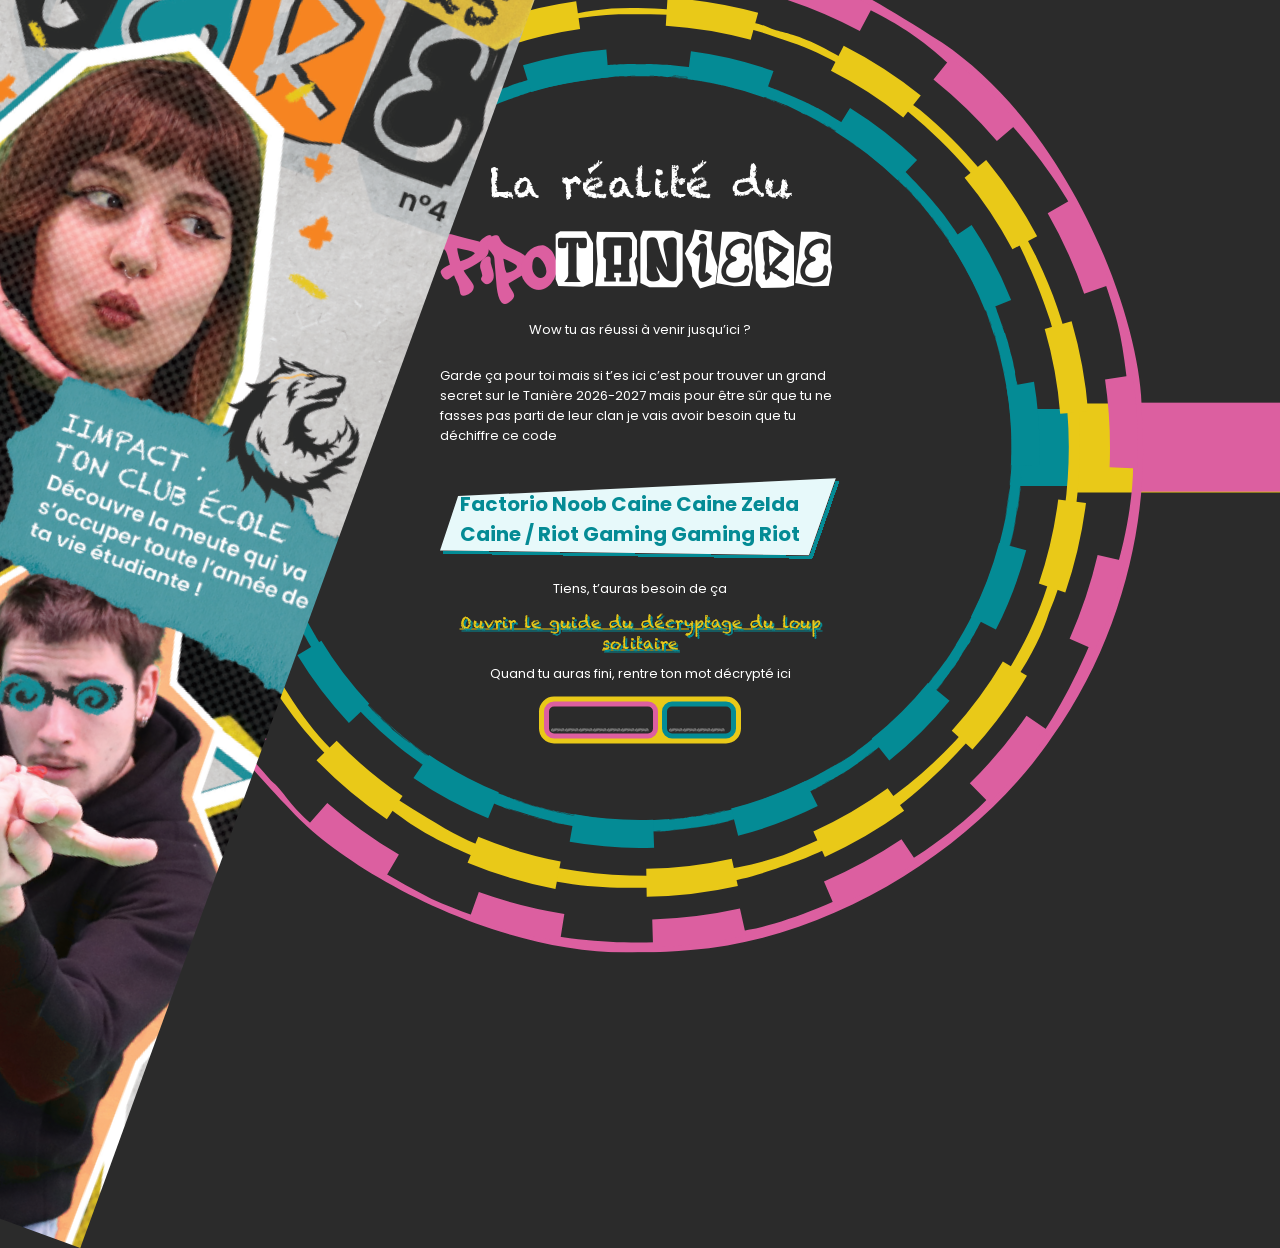
==== index.html @ c7914c95 "first commit" ====
<!DOCTYPE html>
<html lang="en">
<head>
    <meta charset="UTF-8">
    <meta name="viewport" content="width=device-width, initial-scale=1.0">
    <title>La vérité du Tanière</title>

    <link rel="stylesheet" href="style.css">
</head>
<body>
    <img id="taniereCouverture" src="source/taniereCouverture.png" alt="taniereCouverture">
    
    <div id="textPart">
        <h2>La réalité du</h2>
        <h1>Pipo<span>Taniere</span></h1>
        <p>Wow tu as réussi à venir jusqu’ici ?<p>
        <p>Garde ça pour toi mais si t’es ici c’est pour trouver un grand secret sur le Tanière 2026-2027 mais pour être sûr que tu ne fasses pas parti de leur clan je vais avoir besoin que tu déchiffre ce code</p>
        <div id="codePart">
            <h3>Factorio Noob Caine Caine Zelda Caine / Riot Gaming Gaming Riot</h3>
        </div>
        <p>Tiens, t’auras besoin de ça</p>
        <a href="source/encryptageDuLoupSolitaire.pdf" target="_blank">Ouvrir le guide du décryptage du loup solitaire</a>
        <p>Quand tu auras fini, rentre ton mot décrypté ici</p>
        <div id="inputSection">
            <input id="input1" type="text" maxlength="6" placeholder="_______">
            <input id="input2" type="text" maxlength="4" placeholder="____">
        </div>
    </div>
    
    <div class="circle" id="circle1">
        <img src="source/cercle1.svg" alt="cercle1">
    </div>
    <div class="circle" id="circle2">
        <img src="source/cercle2.svg" alt="cercle2">
    </div>
    <div class="circle" id="circle3">
        <img src="source/cercle3.svg" alt="cercle3">
    </div>
</body>
</html>
---- style.css ----
@import url('https://fonts.googleapis.com/css2?family=Poppins:ital,wght@0,100;0,200;0,300;0,400;0,500;0,600;0,700;0,800;0,900;1,100;1,200;1,300;1,400;1,500;1,600;1,700;1,800;1,900&display=swap');
@font-face {
    font-family: Aerosoldier;
    src: url('source/AerosoldierBasic_PERSONAL_USE_ONLY.otf');
}
@font-face {
    font-family: Chalkduster;
    src: url('source/Chalkduster.ttf');
}
@font-face {
    font-family: Ransom;
    src: url('source/ransom-expert.otf');
}

html, body {
    margin: 0;
    padding: 0;
}

body {
    min-height: 100vh;
    width: 100vw;
    background-color: #2B2B2B;

    overflow: hidden;
}

#taniereCouverture {
    position: absolute;
    z-index: 10;
    right: calc(50% + 300px);
    top: 50%;

    height: 150vh;

    pointer-events: none;
    
    transform: translateY(-50%) rotate(20deg);
}

#textPart {
    position: absolute;
    top: 50%;
    left: 50%;

    display: flex;
    flex-direction: column;
    align-items: center;

    width: 400px;

    color: #fff;
    
    transform: translate(-50%, -50%);
}

h1 {
    font-family: Aerosoldier;
    font-weight: 100;
    font-size: 80px;

    margin: 0;

    color: #DC5FA0;
}

h1 span {
    font-family: Ransom;
    color: #fff;
}

h2 {
    font-family: Chalkduster;
    font-weight: 100;
    font-size: 40px;

    margin: 0;
}

#codePart {
    padding: 30px 20px;
    max-width: 100%;

    background-image: url('source/fondStylise.svg');
    background-position: center;
    background-size: 100% 100%;
}

h3 {
    font-family: Poppins;
    font-size: 20px;

    color: #048B95;

    margin: 0;
}

p {
    font-family: Poppins;
    font-size: 13px;

    margin-top: 0;
}

a {
    font-family: Chalkduster;
    text-align: center;

    color: #E9C918;
    text-shadow: 2px 2px 0 #048B95;

    margin-bottom: 10px;

    transition: transform .2s ease-in-out, text-shadow .2s ease-in-out;

    &:hover {
        transform: scale(1.1);
        text-shadow: 0 0 10px #048B95;
    }
}

.circle {
    position: absolute;
    top: 50%;
    left: 50%;

    pointer-events: none;

    transform: translate(-50%, -50%);
}

#circle1 img {
    animation: clockwiseRotation 20s infinite linear;
}

#circle2 img {
    animation: clockwiseRotation 30s infinite linear;
}

#circle3 img {
    animation: clockwiseRotation 55s infinite linear;
}

#inputSection {
    background-color: #E9C918;
    padding: 5px;
    border-radius: 15px;
}

#input1 {
    border: 5px #DC5FA0 solid;
    border-radius: 10px;

    width: 100px;
    height: 25px;

    background-color: #2B2B2B;

    font-family: Chalkduster;
    font-size: 20px;
    color: #fff;
}

#input2 {
    border: 5px #048B95 solid;
    border-radius: 10px;

    width: 60px;
    height: 25px;

    background-color: #2B2B2B;
    

    font-family: Chalkduster;
    font-size: 20px;
    color: #fff;
}

@keyframes clockwiseRotation {
    0% {
        transform: rotate(0);
    }
    100% {
        transform: rotate(360deg);
    }
}

@keyframes antiClockwiseRotation {
    0% {
        transform: rotate(0);
    }
    100% {
        transform: rotate(-360deg);
    }
}
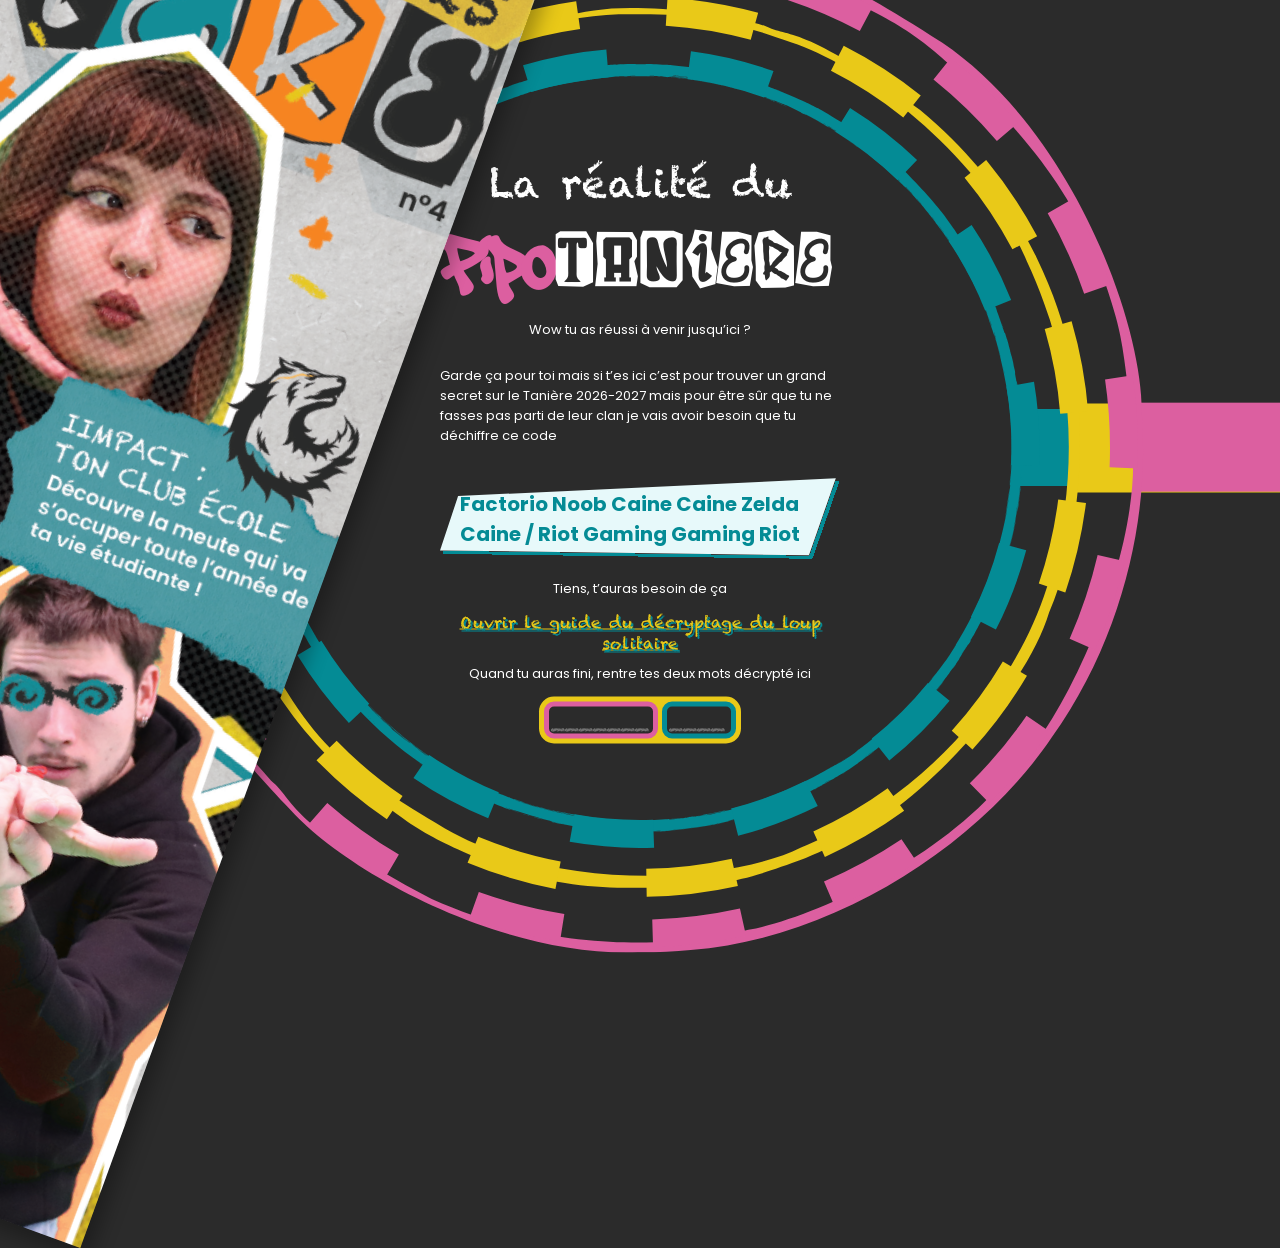
==== commit e74131b9: "Ajout : page ditto" ====
--- a/index.html
+++ b/index.html
@@ -4,6 +4,7 @@
     <meta charset="UTF-8">
     <meta name="viewport" content="width=device-width, initial-scale=1.0">
     <title>La vérité du Tanière</title>
+    <script defer src="script.js"></script>
 
     <link rel="stylesheet" href="style.css">
 </head>
@@ -20,7 +21,7 @@
         </div>
         <p>Tiens, t’auras besoin de ça</p>
         <a href="source/encryptageDuLoupSolitaire.pdf" target="_blank">Ouvrir le guide du décryptage du loup solitaire</a>
-        <p>Quand tu auras fini, rentre ton mot décrypté ici</p>
+        <p>Quand tu auras fini, rentre tes deux mots décrypté ici</p>
         <div id="inputSection">
             <input id="input1" type="text" maxlength="6" placeholder="_______">
             <input id="input2" type="text" maxlength="4" placeholder="____">
--- a/style.css
+++ b/style.css
@@ -34,6 +34,8 @@
     height: 150vh;
 
     pointer-events: none;
+
+    box-shadow: 10px 10px 20px #00000050;
     
     transform: translateY(-50%) rotate(20deg);
 }
@@ -48,6 +50,7 @@
     align-items: center;
 
     width: 400px;
+    max-width: 90%;
 
     color: #fff;
     
